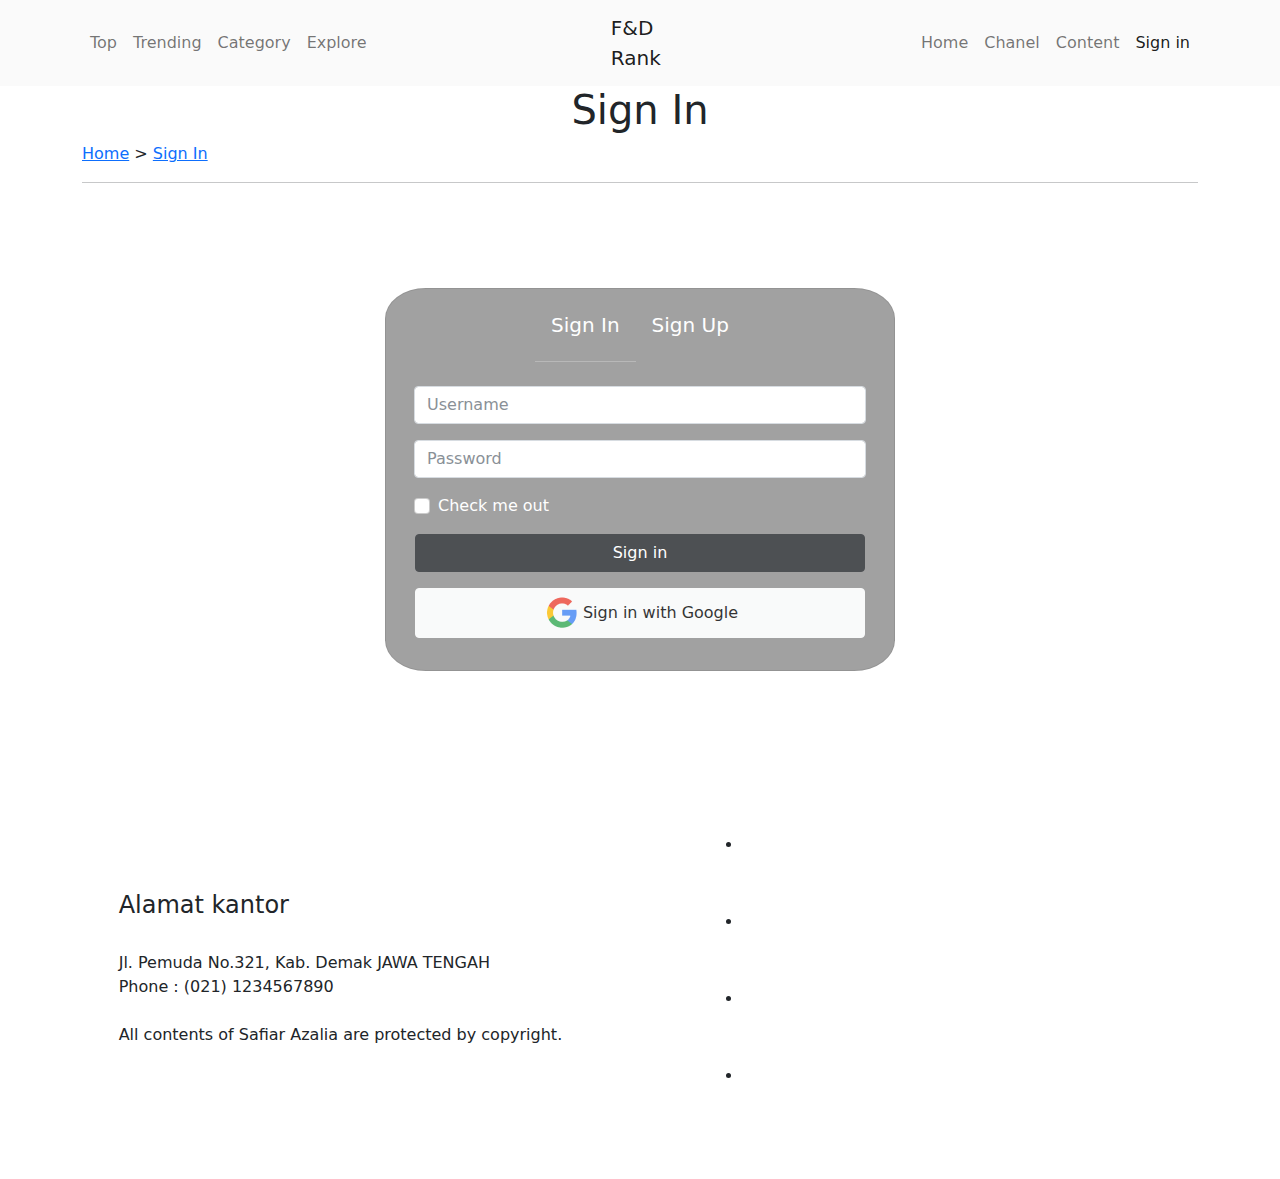
==== page/sign-in.html @ 3c39298a "Add files via upload" ====
<!DOCTYPE html>
<html lang="en">
  <head>
    <!-- Required meta tags -->
    <meta charset="utf-8" />
    <meta name="viewport" content="width=device-width, initial-scale=1" />

    <!-- Bootstrap CSS -->
    <link rel="stylesheet" href="assets/bootstrap-5.1.3-dist/css/bootstrap.min.css" />

    <!-- my css -->
    <link rel="stylesheet" href="css/style-sign-in.css" />

    <title>Sign In</title>
  </head>
  <body>
    <!-- navbar -->
    <nav class="navbar navbar-expand-lg navbar-light" style="background-color: rgb(250, 250, 250)">
      <div class="container">
        <div class="collapse navbar-collapse" id="navbarNav">
          <ul class="navbar-nav me-auto">
            <li class="nav-item">
              <a class="nav-link" data-bs-toggle="modal" data-bs-target="#staticBackdrop">Top</a>
            </li>
            <li class="nav-item">
              <a class="nav-link" data-bs-toggle="modal" data-bs-target="#staticBackdrop">Trending</a>
            </li>
            <li class="nav-item">
              <a class="nav-link" data-bs-toggle="modal" data-bs-target="#staticBackdrop">Category</a>
            </li>
            <li class="nav-item">
              <a class="nav-link" data-bs-toggle="modal" data-bs-target="#staticBackdrop">Explore</a>
            </li>
          </ul>
        </div>
        <a class="navbar-brand" href="../index.html"
          >F&D <br />
          Rank</a
        >
        <button class="navbar-toggler" type="button" data-bs-toggle="collapse" data-bs-target="#navbarNav" aria-controls="navbarNav" aria-expanded="false" aria-label="Toggle navigation">
          <span class="navbar-toggler-icon"></span>
        </button>
        <div class="collapse navbar-collapse" id="navbarNav">
          <ul class="navbar-nav ms-auto">
            <li class="nav-item">
              <a class="nav-link" href="../index.html">Home</a>
            </li>
            <li class="nav-item">
              <a class="nav-link" data-bs-toggle="modal" data-bs-target="#staticBackdrop">Chanel</a>
            </li>
            <li class="nav-item">
              <a class="nav-link" href="content.html">Content</a>
            </li>
            <li class="nav-item">
              <a class="nav-link active" aria-current="page" href="#">Sign in</a>
            </li>
          </ul>
        </div>
      </div>
    </nav>
    <!-- navbar end -->

    <!-- Modal -->
    <div class="modal fade" id="staticBackdrop" data-bs-backdrop="static" data-bs-keyboard="false" tabindex="-1" aria-labelledby="staticBackdropLabel" aria-hidden="true">
      <div class="modal-dialog">
        <div class="modal-content">
          <div class="modal-header">
            <h5 class="modal-title" id="staticBackdropLabel">Notifikasi</h5>
            <button type="button" class="btn-close" data-bs-dismiss="modal" aria-label="Close"></button>
          </div>
          <div class="modal-body">Maaf anda harus login terlebih dahulu.</div>
          <div class="modal-footer">
            <button type="button" class="btn btn-primary" data-bs-dismiss="modal">Paham</button>
          </div>
        </div>
      </div>
    </div>
    <!-- end modal -->

    <!-- Content -->
    <div class="container">
      <h1 class="text-center">Sign In</h1>
      <p><a href="../index.html">Home</a> > <a href="#">Sign In</a></p>
      <hr />
      <div class="container row col-lg-6 offset-3" style="height: 35rem">
        <div class="card col align-self-center" style="color: white; width: 18rem; opacity: 80%; background-color: rgba(0, 0, 0, 0.459); border-radius: 8%">
          <div class="card-body">
            <h5 class="card-title">
              <ul class="nav justify-content-center nav-pills">
                <li class="nav-item">
                  <a class="nav-link" aria-current="page" href="#" style="color: white; text-decoration: none">Sign In</a>
                  <hr />
                </li>
                <li class="nav-item">
                  <a class="nav-link" href="sign-up.html" style="color: white; text-decoration: none">Sign Up</a>
                </li>
              </ul>
            </h5>
            <form>
              <div class="mb-3">
                <input type="email" class="form-control" placeholder="Username" id="exampleInputEmail1" aria-describedby="emailHelp" />
              </div>
              <div class="mb-3">
                <input placeholder="Password" type="password" class="form-control" id="exampleInputPassword1" />
              </div>
              <div class="mb-3 form-check">
                <input type="checkbox" class="form-check-input" id="exampleCheck1" />
                <label class="form-check-label" for="exampleCheck1">Check me out</label>
              </div>
              <div class="mb-3 text-center">
                <a href="../index.html" type="submit" class="btn btn-dark" style="width: 450px; opacity: 1"> Sign in </a>
              </div>
              <div class="mb-3 text-center">
                <a href="https://www.google.com/" target="_blank" type="submit" class="btn btn-light" style="width: 450px; opacity: 1"><img src="assets/images/ico/Google.png" />Sign in with Google </a>
              </div>
            </form>
          </div>
        </div>
      </div>
    </div>
    <!-- end content -->

    <!-- Footer -->
    <footer>
      <div class="row align-items-center py-5 offset-1">
        <div class="col signika">
          <h4>Alamat kantor</h4>
          <br />Jl. Pemuda No.321, Kab. Demak JAWA TENGAH<br />Phone : (021) 1234567890 <br /><br />
          All contents of Safiar Azalia are protected by copyright.
        </div>
        <div class="col">
          <div class="sosmed">
            <ul>
              <li>
                <a href="www.facebook.com"><img src="assets/images/ico/icon-fb.png" alt="" /></a>
              </li>
              <li>
                <a href="www.instagram.com"><img src="assets/images/ico/icon-instagram.png" alt="" /></a>
              </li>
              <li>
                <a href="www.twitter.com"><img src="assets/images/ico/icon-twitter.png" alt="" /></a>
              </li>
              <li>
                <a href="www.youtube.com"><img src="assets/images/ico/icon-youtube.png" alt="" /></a>
              </li>
            </ul>
          </div>
        </div>
      </div>
    </footer>
    <!-- end footer -->

    <script src="assets\bootstrap-5.1.3-dist\js\bootstrap.bundle.min.js"></script>
  </body>
</html>
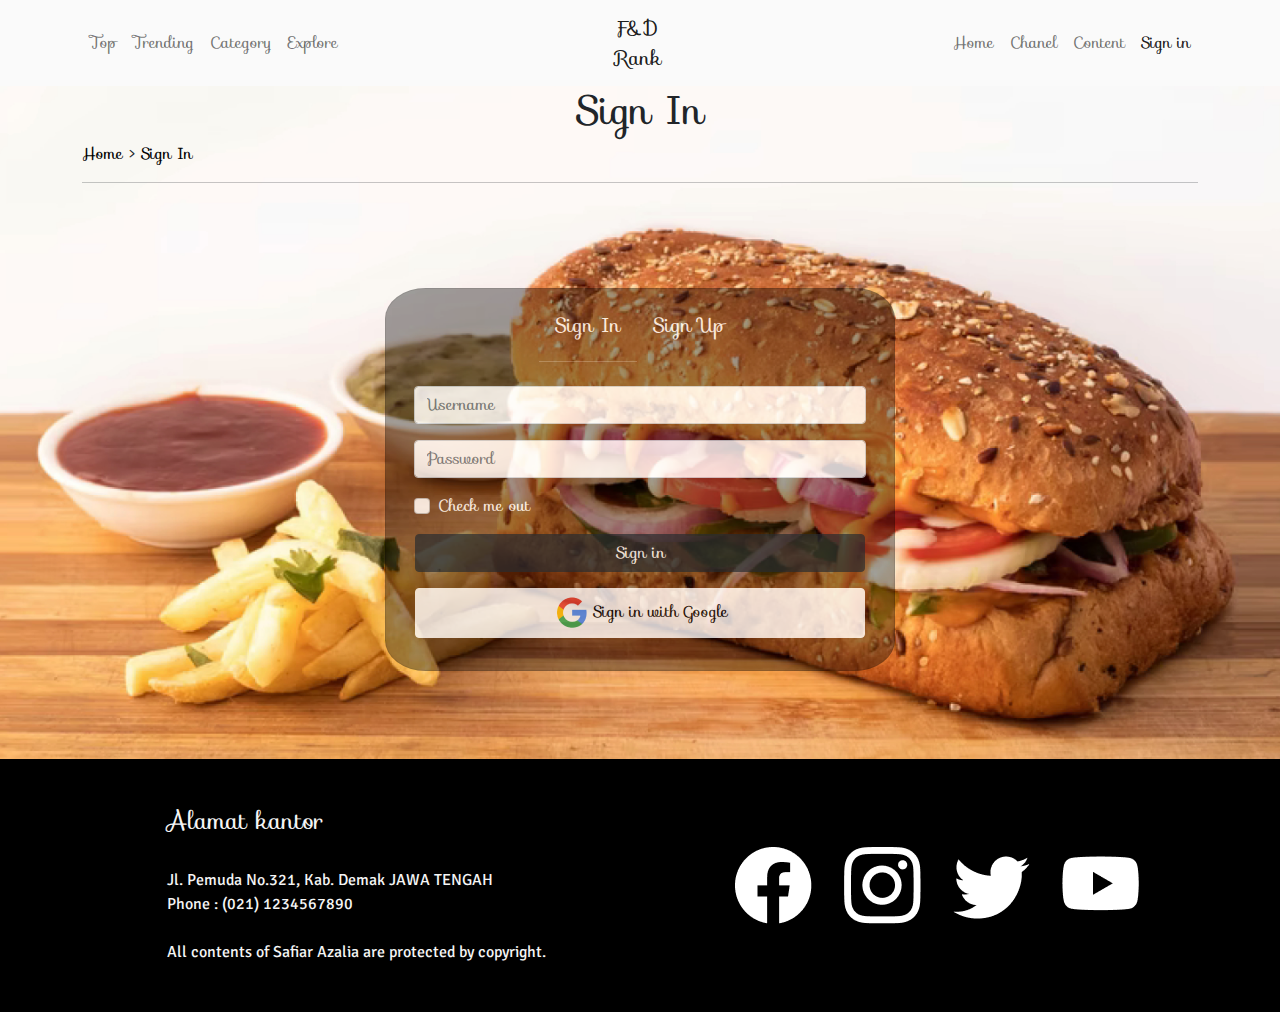
==== commit cd5f648c: "first  commit" ====
--- a/page/sign-in.html
+++ b/page/sign-in.html
@@ -78,6 +78,7 @@
     <!-- end modal -->
 
     <!-- Content -->
+    <div class="container-fluid">
     <div class="container">
       <h1 class="text-center">Sign In</h1>
       <p><a href="../index.html">Home</a> > <a href="#">Sign In</a></p>
@@ -118,12 +119,13 @@
         </div>
       </div>
     </div>
+  </div>
     <!-- end content -->
 
     <!-- Footer -->
     <footer>
-      <div class="row align-items-center py-5 offset-1">
-        <div class="col signika">
+      <div class="row align-items-center py-5 offset-1" style="max-width: 90%">
+        <div class="col ms-5 signika">
           <h4>Alamat kantor</h4>
           <br />Jl. Pemuda No.321, Kab. Demak JAWA TENGAH<br />Phone : (021) 1234567890 <br /><br />
           All contents of Safiar Azalia are protected by copyright.
--- a/page/css/style-sign-in.css
+++ b/page/css/style-sign-in.css
@@ -0,0 +1,60 @@
+@font-face {
+  font-family: Sofia;
+  src: url("../assets/font/Sofia/Sofia-Regular.ttf") format("truetype");
+}
+
+@font-face {
+  font-family: Signika;
+  src: url("../assets/font/Signika/static/Signika-Regular.ttf") format("truetype");
+}
+
+* {
+  font-family: "Sofia";
+}
+
+.border {
+  height: 35rem;
+}
+
+.container-fluid {
+  background-image: url(../assets/images/bg/sign-in.jpg);
+  /* background-repeat: no-repeat; */
+  background-size: cover;
+  background-position: center;
+}
+
+a {
+  color: black;
+  text-decoration: none;
+}
+
+.signika {
+  font-family: "Signika";
+}
+
+footer {
+  background-color: black;
+  color: whitesmoke;
+}
+
+ul {
+  list-style-type: none;
+  margin: 0;
+  padding: 0;
+  overflow: hidden;
+}
+
+li {
+  float: left;
+}
+
+li a {
+  display: block;
+  text-align: center;
+  padding: 16px;
+  text-decoration: none;
+}
+
+li a:hover {
+  background-color: #111111;
+}
